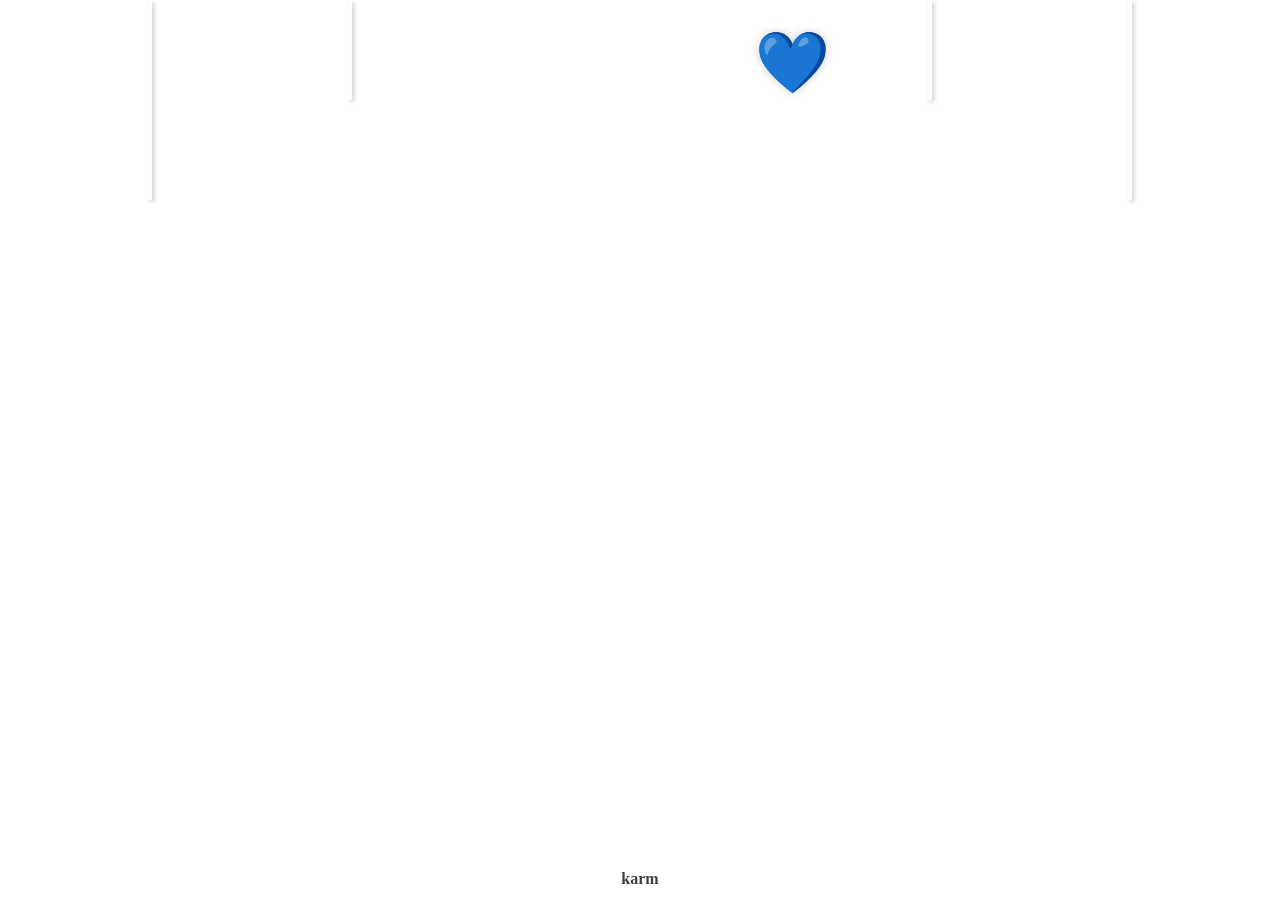
==== index.html @ bd9b113c "Update index.html" ====
<!DOCTYPE html>
<html lang="en">
<head>
    <meta charset="UTF-8">
    <meta http-equiv="X-UA-Compatible" content="IE=edge">
    <meta name="viewport" content="width=device-width, initial-scale=1.0">
    <meta name="title" content="Surprise Her 2.0 | Aoudumber Bade">
    <meta name="github" content="https://github.com/Aoudumber-Bade">
    <title>Surprise Her @techoverflows</title>
    <link rel="stylesheet" href="style.css">
    <link rel="website icon" type="png" href="image/gift3.gif">
    <link rel="stylesheet" href="https://cdnjs.cloudflare.com/ajax/libs/font-awesome/6.3.0/css/all.min.css" integrity="sha512-SzlrxWUlpfuzQ+pcUCosxcglQRNAq/DZjVsC0lE40xsADsfeQoEypE+enwcOiGjk/bSuGGKHEyjSoQ1zVisanQ==" crossorigin="anonymous" referrerpolicy="no-referrer" />
</head>
<body>
    <div class="wrapper">
        <div class="circle-1"></div>
        <div class="circle-2"></div>
        <div class="crile-3"></div>
        <div class="crile-4"></div>
        <div class="heart">
            <svg version="1.1" id="Layer_1" xmlns="http://www.w3.org/2000/svg" xmlns:xlink="http://www.w3.org/1999/xlink" x="0px" y="0px"
                viewBox="0 0 323.47 305.1" style="enable-background:new 0 0 323.47 305.1;" xml:space="preserve">
            <path class="st0" d="M263.95,161.72c-0.79,0.79-1.59,1.55-2.4,2.28l0.06,0.06l-99.88,99.88l-99.87-99.88l0.05-0.05
                c-0.81-0.74-1.61-1.5-2.4-2.29c-13.79-13.79-20.68-31.86-20.68-49.94c0-18.07,6.89-36.15,20.69-49.94
                c13.79-13.79,31.86-20.68,49.94-20.68c18.07,0,36.14,6.89,49.93,20.68c0.79,0.79,1.55,1.59,2.28,2.4c0.03,0.02,0.05,0.04,0.07,0.06
                c0.01-0.02,0.03-0.04,0.05-0.06c0.74-0.81,1.5-1.61,2.29-2.4c13.79-13.79,31.86-20.68,49.94-20.68c18.07,0,36.14,6.89,49.93,20.68
                C291.53,89.42,291.53,134.14,263.95,161.72z"/>
            </svg>
        </div>
        <div class="traitym">
            <svg version="1.1" id="Layer_1" xmlns="http://www.w3.org/2000/svg" xmlns:xlink="http://www.w3.org/1999/xlink" x="0px" y="0px"
                viewBox="0 0 323.47 305.1" style="enable-background:new 0 0 323.47 305.1;" xml:space="preserve">
            <path class="st1" d="M0,152.55h53.28l13.76-29.86c0,0,8.87,57.48,9.78,57.48s15.59-70.01,15.59-70.01l11.62,59.01l9.17-43.11
                l11.31,26.49h79.8l14.06-24.66l8.87,42.19l11.62-34.85l9.17,42.19l10.7-63.59l9.48,38.72h55.26"/>
            <path class="st2" d="M196.74,116.91l0.01,0.01l-35.02,35.02l-35.02-35.02c-4.43-4.47-7.16-10.62-7.16-17.42
                c0-6.83,2.77-13.03,7.25-17.51c4.48-4.48,10.67-7.25,17.51-7.25c6.8,0,12.95,2.73,17.42,7.16c4.47-4.43,10.63-7.16,17.41-7.16
                c6.84,0,13.03,2.77,17.51,7.25c4.49,4.48,7.26,10.68,7.26,17.51C203.91,106.29,201.18,112.44,196.74,116.91z"/>
            </svg>
        </div>
        <div class="avt">
            <img src="486749311_557724700105626_2108964331025162683_n.jpg" alt="">
        </div>

        <div class="heart-item1">
            <img src="image/heart.png" alt="">
        </div>
        <div class="heart-item2">
            <img src="image/heart2.png" alt="">
        </div>
        <div class="box-heart">
            <div class="heart1">
                <i class="fa-solid fa-heart"></i>
            </div>
            <div class="heart2">
                <i class="fa-solid fa-heart"></i>
            </div>
            <div class="heart3">
                <i class="fa-solid fa-heart"></i>
            </div>
            <div class="heart4">
                <i class="fa-solid fa-heart"></i>
            </div>
        </div>
        <div class="box-big_clouds">
            <div class="big_clouds1">
                <img src="image/big-clouds1.png" alt="">
            </div>
            <div class="big_clouds2">
                <img src="image/big-clouds2.png" alt="">
            </div>
            <div class="big_clouds3">
                <img src="image/big-clouds3.png" alt="">
            </div>
        </div>
        <div class="mail">
            <button><i class="fa-regular fa-envelope"></i></button>
            <span class="heartMail"><i class="fa-solid fa-heart"></i></span>
        </div>
        <div class="icon">
            <i class="fa-solid fa-chevron-left"></i>
        </div>
        <div class="gift"></div>
        <div class="gift1"></div>
        <div class="gift2"></div>
        <div class="gift3"></div>
        <div class="textLove">
            <p>I</p>
            <p>Love</p>
            <p>You</p>
            <p>💙</p>
        </div>
    </div>
    
    <div id="copy">
		<p class="text-center text-white text-sm"> <a
			href="https://www.instagram.com/fallenchronicles/">karm</a></p>
	  </div>
</body>
<script>
    var mail = document.querySelector(".mail")
    mail.addEventListener("click", ()=>{
        window.location.href = "mail.html"
    })
</script>
</html>
---- style.css ----
@import url('https://fonts.googleapis.com/css2?family=Roboto:wght@700&display=swap');
@import url('https://fonts.googleapis.com/css2?family=Dancing+Script:wght@700&display=swap');
*{
    margin: 0;
    padding: 0;
    box-sizing: border-box;
}
body {
    height: 100vh;
    background: linear-gradient(rgb(255 255 255 / 90%), rgb(255 63 63 / 0%)), url(image/bgr.jpg);
    background-size: cover;
}
.wrapper{
    position: relative;
    width: 100%;
    height: 100%;
    display: flex;
    justify-content: center;
    align-items: center;
    min-height: 100vh;
    overflow: hidden;
}

.wrapper .crile-1{
    position: absolute;
    content: "";
    width: 100px;
    height: 100px;
    border: 6px solid red;
    border-radius: 50%;
    transform: scale(0);
    animation: scaleBorder 1s forwards alternate ease-in-out;
}
@keyframes scaleBorder{
    70%{
        transform: scale(1);
        border-width: 6px;
    }
    80%{
        transform: scale(1);
        border-width: 1px;
    }
    100%{
        transform: scale(1);
        border-width: 1px;
        opacity: 0;
    }
}
.wrapper .crile-2{
    position: absolute;
    content: "";
    width: 100px;
    height: 100px;
    border: 6px solid red;
    border-radius: 50%;
    transform: scale(0);
    animation: scaleBorder 1s forwards alternate ease-in-out 2;
    animation-delay: 0.3s;
}

.wrapper .crile-3{
    position: absolute;
    width: 50px;
    height: 50px;
    border: 30px solid red;
    border-radius: 50%;
    transform: scale(0);
    animation: spanScale 2s forwards alternate 1.8s;
}
@keyframes spanScale{
    0%{
        border-width: 30px;
        transform: scale(0);
    }
    30%, 40%{
        transform: scale(1);
    }
    50%{
        border-width: 5px;
        transform: scale(0.2);
    }
    52%{
        border-width: 30px;
    }
    80%{
        border-width: 30px;
        transform:translateY(300px) scale(0.2);
    }
    100%{
        border-width: 25px;
        transform:translate(0) scale(0);
    }
}
.wrapper .crile-4{
    position: absolute;
    bottom: 0;
    width: 100%;
    height: 100%;
    /* background: url("image/bgr.jpg"); */
    background-repeat: no-repeat;
    background-size: cover;
    transform: scale(0);
    transform-origin: bottom;
    /* animation: bgrScale 1s ease-in-out forwards alternate 3.1s; */
}
@keyframes bgrScale{
    0%{
        width: 10px;
        height: 10px;
        transform: scale(0);
        border-radius: 50%;
        transform-origin: bottom;
    }
    98%{
        width: 700px;
        height: 700px;
        transform: scale(1);
        border-radius: 50%;
        transform-origin: bottom;
    }
    100%{
        width: 100%;
        height: 100%;
        transform: scale(1);
    }
}
.heart{
    position: absolute;
    width: 25%;
    height: 25%;
    display: flex;
    justify-content: center;
    align-items: center;
    z-index: 100;
    filter: drop-shadow(3px 3px 6px rgba(0,0,0,0.4));
    animation: nhiptim 2s forwards 16s;
}
.heart .st0{
    position: absolute;
    fill:none;
    stroke-width: 4px;
    stroke: #fed3dd;
    stroke-dasharray: 1700;
    stroke-dashoffset: 0;
    opacity: 0;
    animation: heart 5s linear forwards alternate 6s;
}
@keyframes heart{
    0%{
        opacity: 1;
        stroke-dashoffset: 1700;
    }
    100%{
        opacity: 1;
        stroke-dashoffset: 0;
        fill: #ff2b5d;
    }
}
.traitym{
    width: 250px;
    height: 250px;
    display: flex;
    justify-content: center;
    align-items: center;
    z-index: 100;
    animation: nhiptim 2s forwards 15s;
}
@keyframes nhiptim {
    0%{
        transform:rotate(0deg) scale(1);
    }
    20%,100%{
        transform:rotate(720deg) scale(0);
    }
}
.traitym .st1{
    fill: none;
    stroke: #ffffff;
    stroke-width: 5px;
    stroke-dasharray: 3700;
    stroke-dashoffset: 3700;
    animation: ani 10s forwards 7.5s;
}
@keyframes ani{
    0%{
        fill: none;
        stroke-dashoffset: 3700;
    }
    100%{
        fill: none;
        stroke-dashoffset: 0;
    }
}
.traitym .st2{
    stroke: #ffffff;
    stroke-width: 5px;
    fill: none;
    stroke-dasharray: 1700;
    stroke-dashoffset: 1700;
    animation: ani1 10s forwards 7s;
}
@keyframes ani1{
    0%{
        stroke-dashoffset: 2000;
        fill: none;
    }
    100%{
        stroke-dashoffset: 0;
        fill: red;
    }
}

.avt{
    position: absolute;
    width: 190px;
    height: 190px;
    border-radius: 50%;
    border: 4px solid #fff;
    overflow: hidden;
    transform: scale(0) translateY(20px);
    box-shadow: 3px 3px 10px rgba(0, 0, 0, 0.4);
    display: flex;
    z-index: 10000;
    animation: avt 2s forwards 17s;
}
@keyframes avt{
    0%{
        transform: scale(0) translateY(-40px);
    }
    10%{
        transform: scale(1.3) translateY(-40px);
    }
    20%{
        transform:scale(0.7) translateY(-40px);
    }
    30%,100%{
        transform:scale(1) translateY(-40px);
    }
}
.avt img{
    width: 100%;
    object-fit: cover;
}
.heart-item1{
    position: absolute;
    transform: scale(0) rotate(0deg);
    animation: bigHeart 2s forwards 11.2s;
}
@keyframes bigHeart{
    0%{
        transform: scale(0) rotate(0deg);
    }
    20%{
        transform: scale(1.3);
    }
    40%{
        transform: scale(0.7) rotate(360deg);
    }
    60%,100%{
        transform: scale(1) rotate(720deg);
    }
}
.heart-item2{
    position: absolute;
    width: 380px;
    z-index: 10;
    transform: scale(0);
    animation: bigHeart 2s forwards alternate 11s;
}
.heart-item2 img{
    width: 100%;
}

.box-heart{
    position: absolute;
    top: 0;
    left: 0;
    width: 100%;
}
.heart1{
    position: absolute;
    display: flex;
    width: 100px;
    justify-content: center;
    filter: drop-shadow(2px 2px 2px rgba(0,0,0,0.2));
    left: 100px;
    animation: heart1 2s infinite linear;
}
@keyframes heart1{
    0%{
        transform: rotate(0);
        transform-origin: top;
    }
    25%{
        transform: rotate(5deg);
        transform-origin: top;
    }
    50%{
        transform: rotate(0);
        transform-origin: top;
    }
    75%{
        transform: rotate(-5deg);
        transform-origin: top;
    }
    100%{
        transform: rotate(0);
        transform-origin: top;
    }
}
.heart1::before{
    position: absolute;
    content: "";
    width: 4px;
    height: 200px;
    background: #ffffff;
    filter: blur(0.5px);
}
.heart1 .fa-heart{
    position: absolute;
    font-size: 80px;
    color: #f8dae9;
    filter: drop-shadow(2px 2px 2px rgba(0,0,0,0.2));
    top: 150px;
}

.heart2{
    position: absolute;
    display: flex;
    width: 100px;
    justify-content: center;
    filter: drop-shadow(2px 2px 2px rgba(0,0,0,0.2));
    right: 100px;
    animation: heart1 2s infinite linear;
}
.heart2::before{
    position: absolute;
    content: "";
    width: 4px;
    height: 200px;
    background: #ffffff;
    filter: blur(0.5px);
}
.heart2 .fa-heart{
    position: absolute;
    font-size: 80px;
    color: #ff8dc6;
    filter: drop-shadow(2px 2px 2px rgba(0,0,0,0.2));
    top: 150px;
}
.heart3{
    position: absolute;
    display: flex;
    width: 100px;
    justify-content: center;
    filter: drop-shadow(2px 2px 2px rgba(0,0,0,0.2));
    left: 300px;
    animation: heart1 2s infinite linear;
}
.heart3::before{
    position: absolute;
    content: "";
    width: 4px;
    height: 100px;
    background: #ffffff;
    filter: blur(0.5px);
}
.heart3 .fa-heart{
    position: absolute;
    font-size: 80px;
    color: #ff4174;
    filter: drop-shadow(2px 2px 2px rgba(0,0,0,0.2));
    top: 70px;
}
.heart4{
    position: absolute;
    display: flex;
    width: 100px;
    justify-content: center;
    filter: drop-shadow(2px 2px 2px rgba(0,0,0,0.2));
    right: 300px;
    animation: heart1 2s infinite linear;
}
.heart4::before{
    position: absolute;
    content: "";
    width: 4px;
    height: 100px;
    background: #ffffff;
    filter: blur(0.5px);
}
.heart4 .fa-heart{
    position: absolute;
    font-size: 80px;
    color: #ff799f;
    filter: drop-shadow(2px 2px 2px rgba(0,0,0,0.2));
    top: 70px;
}
.box-big_clouds{
    position: absolute;
    top: 0;
    left: 0;
    width: 100%;
    height: 100%;
    display: flex;
    justify-content: center;
    align-items: center;
}
.big_clouds1{
    position: absolute;
    bottom: -190px;
    width: 110%;
    z-index: 7;
    animation: bigClouds1 4s infinite alternate;
}
.big_clouds1 img{
    width: 100%;
}
@keyframes bigClouds1{
    0%{
        transform: scale(1);
    }
    50%{
        transform: scale(0.98);
    }
    100%{
        transform: scale(1);
    }
}
.big_clouds2{
    position: absolute;
    bottom: -240px;
    width: 110%;
    z-index: 6;
    animation: bigClouds2 3s infinite alternate;
}
.big_clouds2 img{
    width: 100%;
}
@keyframes bigClouds2{
    0%{
        transform: scale(1);
    }
    50%{
        transform: scale(0.98);
    }
    100%{
        transform: scale(1);
    }
}
.big_clouds3{
    position: absolute;
    bottom: -150px;
    width: 110%;
    z-index: 5;
    animation: bigClouds3 2s infinite alternate;
}
.big_clouds3 img{
    width: 100%;
}
@keyframes bigClouds3{
    0%{
        transform: scale(1);
    }
    50%{
        transform: scale(0.98);
    }
    100%{
        transform: scale(1);
    }
}

.mail{
    position: absolute;
    z-index: 100000;
    width: 100px;
    height: 40px;
    display: flex;
    justify-content: center;
    align-items: center;
    cursor: pointer;
    margin-top: 180px;
    filter: drop-shadow(2px 2px 2px rgba(0,0,0,0.3));
    transform: scale(0);
    animation: boxMail 2s forwards ease-in-out 18s;
}
@keyframes boxMail{
    0%{
        transform: rotate(0deg) scale(0);
    }
    15%, 100%{
        transform: rotate(720deg) scale(1.1);
    }
}


.mail button{
    padding: 10px 15px;
    background-color: rgb(255, 109, 136);
    border: none;
    font-size: 25px;
    border-radius: 4px 0px 0px 4px;
    transition: 0.5s;
    width: 58px;
    height: 40px;
    display: flex;
    justify-content: center;
    align-items: center;
    cursor: pointer;
    color: #fff;
}
.mail button >i{
    transition: 0.5s;
}
.mail span{
    position: relative;
    width: 44px;
    height: 44px;
    background-color: rgb(255, 109, 136);
    margin-left: -2px;
    border-radius: 0px 6px 6px 0px;
    cursor: pointer;
    display: flex;
    justify-content: center;
    align-items: center;
    transition: 0.5s;
}
.heartMail i{
    color: #fff;
    transition: 1s;
}
.mail:hover button i{
    cursor: pointer;
    color: rgb(255, 255, 255);
    filter: drop-shadow(0px 0px 10px rgb(255, 187, 199));
    animation: rotateMail 0.5s linear infinite;
}
@keyframes rotateMail{
    0%{
        transform: rotate(0deg);
    }
    25%{
        transform: rotate(5deg);
    }
    50%{
        transform: rotate(0deg);
    }
    75%{
        transform: rotate(-5deg);
    }
    100%{
        transform: rotate(0deg);
    }
}
.mail:hover > .heartMail{
    transform: translateY(-4px);
    background-color: #f2acc6;
    box-shadow: -2px 2px 5px rgb(0, 0, 0, 0.5);
}

.mail:hover > .heartMail i{
    color: #ff0000;
    transform: rotate(360deg);
    filter: drop-shadow(0px 0px 7px rgb(255, 255, 255));
}
.gift{
    position: absolute;
    width: 110px;
    height: 110px;
    background: url(image/gift7.gif);
    background-repeat: no-repeat;
    background-size: cover;
    border-radius: 50%;
    background-position: center;
    box-shadow: 5px 5px 5px rgba(0, 0, 0, 0.2);
    left: 50px;
    top: 55%;
    z-index: 100;
    transform: scale(0);
    animation: giftCute 2s forwards 12.5s;
}
@keyframes giftCute{
    0%{
        transform: scale(0);
    }
    20%{
        transform: scale(1.3);
    }
    40%{
        transform: scale(0.7);
    }
    60%,100%{
        transform: scale(1);
    }
}
.gift::before{
    position: absolute;
    content: "Mở<3";
    font-family: 'Dancing Script', cursive;
    font-size: 20px;
    color: red;
    width: 110px;
    height: 35px;
    background: #ffffff;
    top: -30px;
    left: 50px;
    border-radius: 5px;
    box-shadow: 5px 5px 8px rgba(0, 0, 0, 0.2);
    display: flex;
    justify-content: center;
    align-items: center;
    z-index: 10;
    transition: animation 1s;
    opacity: 0;
    transform: translate(-60px, 60px) scale(0);
}
.icon:hover ~ .gift::before{
    animation: textGift 1s forwards;
}
@keyframes textGift{
    0%{
        opacity: 1;
        transform: translate(-60px, 60px) scale(0);
    }
    100%{
        opacity: 1;
        transform: translate(0px, 0px) scale(1);
    }
}
.gift1{
    position: absolute;
    width: 110px;
    height: 110px;
    background: url(image/gift5.gif);
    background-repeat: no-repeat;
    background-size: cover;
    border-radius: 50%;
    background-position: center;
    box-shadow: 5px 5px 5px rgba(0, 0, 0, 0.2);
    right: 50px;
    top: 55%;
    z-index: 10000;
    transform: scale(0);
    animation: giftCute 2s forwards 14s;
}
.gift1::before{
    position: absolute;
    content: "Nhé";
    font-size: 20px;
    color: red;
    font-family: 'Dancing Script', cursive;
    width: 110px;
    height: 35px;
    background: #ffffff;
    top: -30px;
    right: 50px;
    border-radius: 5px;
    box-shadow: 5px 5px 8px rgba(0, 0, 0, 0.2);
    display: flex;
    justify-content: center;
    align-items: center;
    z-index: 10;
    transition: animation 1s;
    opacity: 0;
    transform: translate(50px, 60px) scale(0);
}
.icon:hover ~ .gift1::before{
    animation: textGift1 1s forwards 1.5s;
}
@keyframes textGift1{
    0%{
        opacity: 1;
        transform: translate(50px, 60px) scale(0);
    }
    100%{
        opacity: 1;
        transform: translate(0px, 0px) scale(1);
    }
}
.gift2{
    position: absolute;
    width: 150px;
    height: 150px;
    background: url(image/gift6.gif);
    background-repeat: no-repeat;
    background-size: cover;
    border-radius: 50%;
    background-position: center;
    box-shadow: 5px 5px 5px rgba(0, 0, 0, 0.2);
    left: 220px;
    top: 30%;
    z-index: 10000;
    transform: scale(0);
    animation: giftCute 2s forwards 13s;
}
.gift2::before{
    position: absolute;
    content: "Thư";
    font-size: 20px;
    color: red;
    font-family: 'Dancing Script', cursive;
    width: 110px;
    height: 35px;
    background: #ffffff;
    top: -30px;
    left: 50px;
    border-radius: 5px;
    box-shadow: 5px 5px 8px rgba(0, 0, 0, 0.2);
    display: flex;
    justify-content: center;
    align-items: center;
    z-index: 10;
    transition: animation 1s;
    opacity: 0;
    transform: translate(-50px, 60px) scale(0);
}
.icon:hover ~ .gift2::before{
    animation: textGift 1s forwards 0.5s;
}
.gift3{
    position: absolute;
    width: 150px;
    height: 150px;
    background: url(image/gift3.gif);
    background-repeat: no-repeat;
    background-size: cover;
    border-radius: 50%;
    background-position: center;
    box-shadow: 5px 5px 5px rgba(0, 0, 0, 0.2);
    right: 220px;
    top: 30%;
    z-index: 10000;
    transform: scale(0);
    animation: giftCute 2s forwards 13.5s;
}
.gift3::before{
    position: absolute;
    content: "Ra";
    font-size: 20px;
    color: red;
    font-family: 'Dancing Script', cursive;
    width: 110px;
    height: 35px;
    background: #ffffff;
    top: -30px;
    right: 50px;
    border-radius: 5px;
    box-shadow: 5px 5px 8px rgba(0, 0, 0, 0.2);
    display: flex;
    justify-content: center;
    align-items: center;
    z-index: 10;
    transition: animation 1s;
    opacity: 0;
    transform: translate(50px, 60px) scale(0);
}
.icon:hover ~ .gift3::before{
    animation: textGift1 1s forwards 1s;
}
.icon{
    position: absolute;
    width: 50px;
    height: 50px;
    background: #fff;
    border-radius: 50%;
    display: flex;
    justify-content: center;
    align-items: center;
    bottom: 10%;
    box-shadow: 5px 5px 8px rgba(0, 0, 0, 0.2);
    cursor: pointer;
    z-index: 10000000000;
    transform: scale(0);
    animation: iconText 2s forwards 14.5s;
}
@keyframes iconText{
    0%{
        transform: scale(0);
    }
    10%{
        transform: scale(1.4);
    }
    20%{
        transform: scale(0.7);
    }
    30%,100%{
        transform: scale(1);
    }
}
.icon> i{
    font-size: 25px;
    color: #ff0000;
    transition: all 0.5s;
    transform: rotate(90deg);
}
.icon:hover > i{
    transform: rotate(630deg);
}
.textLove {
    position: absolute;
    top: 3%;
    display: flex;
    align-items: center;
    text-transform: capitalize;
    text-shadow: 0px 0px 10px rgba(0, 0, 0, 0.2);
}
.textLove p{
    font-family: 'Roboto', sans-serif;
    font-size: 60px;
    padding: 0px 10px;
    -webkit-text-stroke: 3px red;
    -webkit-text-fill-color: #fff;
}
.textLove p:nth-child(1){
    transform: scale(0);
    animation: textLove 2s forwards alternate ease-in-out 15.5s;
}
.textLove p:nth-child(2){
    transform: scale(0);
    animation: textLove 2s forwards alternate ease-in-out 15.7s;
}
.textLove p:nth-child(3){
    transform: scale(0);
    animation: textLove 2s forwards alternate ease-in-out 15.9s;
}
@keyframes textLove{
    0%{
        transform: scale(0);
    }
    10%{
        transform: scale(1.4);
    }
    20%{
        transform: scale(0.7);
    }
    30%,100%{
        transform: scale(1);
    }
}

#copy {
    position: fixed;
    bottom: 12px;
    left: 50%;
    transform: translateX(-50%);
    font-size: 1rem;
}

#copy a {
    text-decoration: none;
    color: #191919d7;
}

#copy p {
    color: #ff3d5a;
    text-align: center;
    font-weight: 700;
    cursor: pointer;
}


@media screen and (max-width: 658px) {
    .textLove p {
        font-family: 'Roboto', sans-serif;
        font-size: 2.7rem;
        padding: 0px 10px;
        -webkit-text-stroke: 3px red;
        -webkit-text-fill-color: #fff;
    }

    .avt {
        position: absolute;
        width: 100px;
        height: 100px;
        border-radius: 50%;
        border: 4px solid #fff;
        overflow: hidden;
        transform: scale(0) translateY(20px);
        box-shadow: 3px 3px 10px rgba(0, 0, 0, 0.4);
        display: flex;
        z-index: 10000;
        animation: avt 2s forwards 17s;
    }

    .heart-item1 {
        /* width: 155px; */
        position: absolute;
        transform: scale(0) rotate(0deg);
        animation: bigHeart 2s forwards 11.2s;
        transform: scale(0.8) !important;
    }

    .heart-item2 {
        position: absolute;
        width: 280px;
        z-index: 10;
        transform: scale(0);
        animation: bigHeart 2s forwards alternate 11s;
    }

    .mail {
        position: absolute;
        z-index: 100000;
        width: 89px;
        height: 77px;
        display: flex;
        justify-content: center;
        align-items: center;
        cursor: pointer;
        margin-top: 85px;
        filter: drop-shadow(2px 2px 2px rgba(0,0,0,0.3));
        transform: scale(0);
        animation: boxMail 2s forwards ease-in-out 18s;
    }

    .mail span {
        position: relative;
        width: 44px;
        height: 41px;
        background-color: rgb(255, 109, 136);
        margin-left: -2px;
        border-radius: 0px 6px 6px 0px;
        cursor: pointer;
        display: flex;
        justify-content: center;
        align-items: center;
        transition: 0.5s;
    }

    .traitym {
        width: 75px;
        height: 75px;
        display: flex;
        justify-content: center;
        align-items: center;
        z-index: 100;
        animation: nhiptim 2s forwards 15s;
    }

    .icon {
        position: absolute;
        width: 50px;
        height: 50px;
        background: #fff;
        border-radius: 50%;
        display: flex;
        justify-content: center;
        align-items: center;
        bottom: 16%;
        box-shadow: 5px 5px 8px rgba(0, 0, 0, 0.2);
        cursor: pointer;
        z-index: 10000000000;
        transform: scale(0);
        animation: iconText 2s forwards 14.5s;
    }

    .gift {
        position: absolute;
        width: 50px;
        height: 50px;
        background: url(image/gift7.gif);
        background-repeat: no-repeat;
        background-size: cover;
        border-radius: 50%;
        background-position: center;
        box-shadow: 5px 5px 5px rgba(0, 0, 0, 0.2);
        left: 55px;
        top: 87%;
        z-index: 100;
        transform: scale(0);
        animation: giftCute 2s forwards 12.5s;
    }

    .gift3 {
        position: absolute;
        width: 80px;
        height: 80px;
        background: url(image/gift3.gif);
        background-repeat: no-repeat;
        background-size: cover;
        border-radius: 50%;
        background-position: center;
        box-shadow: 5px 5px 5px rgba(0, 0, 0, 0.2);
        right: 258px;
        top: 72%;
        z-index: 10000;
        transform: scale(0);
        animation: giftCute 2s forwards 13.5s;
    }

    .gift2 {
        position: absolute;
        width: 80px;
        height: 80px;
        background: url(image/gift6.gif);
        background-repeat: no-repeat;
        background-size: cover;
        border-radius: 50%;
        background-position: center;
        box-shadow: 5px 5px 5px rgba(0, 0, 0, 0.2);
        left: 248px;
        top: 75%;
        z-index: 10000;
        transform: scale(0);
        animation: giftCute 2s forwards 13s;
    }

    .gift1 {
        position: absolute;
        width: 50px;
        height: 50px;
        background: url(image/gift5.gif);
        background-repeat: no-repeat;
        background-size: cover;
        border-radius: 50%;
        background-position: center;
        box-shadow: 5px 5px 5px rgba(0, 0, 0, 0.2);
        right: 58px;
        top: 89%;
        z-index: 10000;
        transform: scale(0);
        animation: giftCute 2s forwards 14s;
    }

}
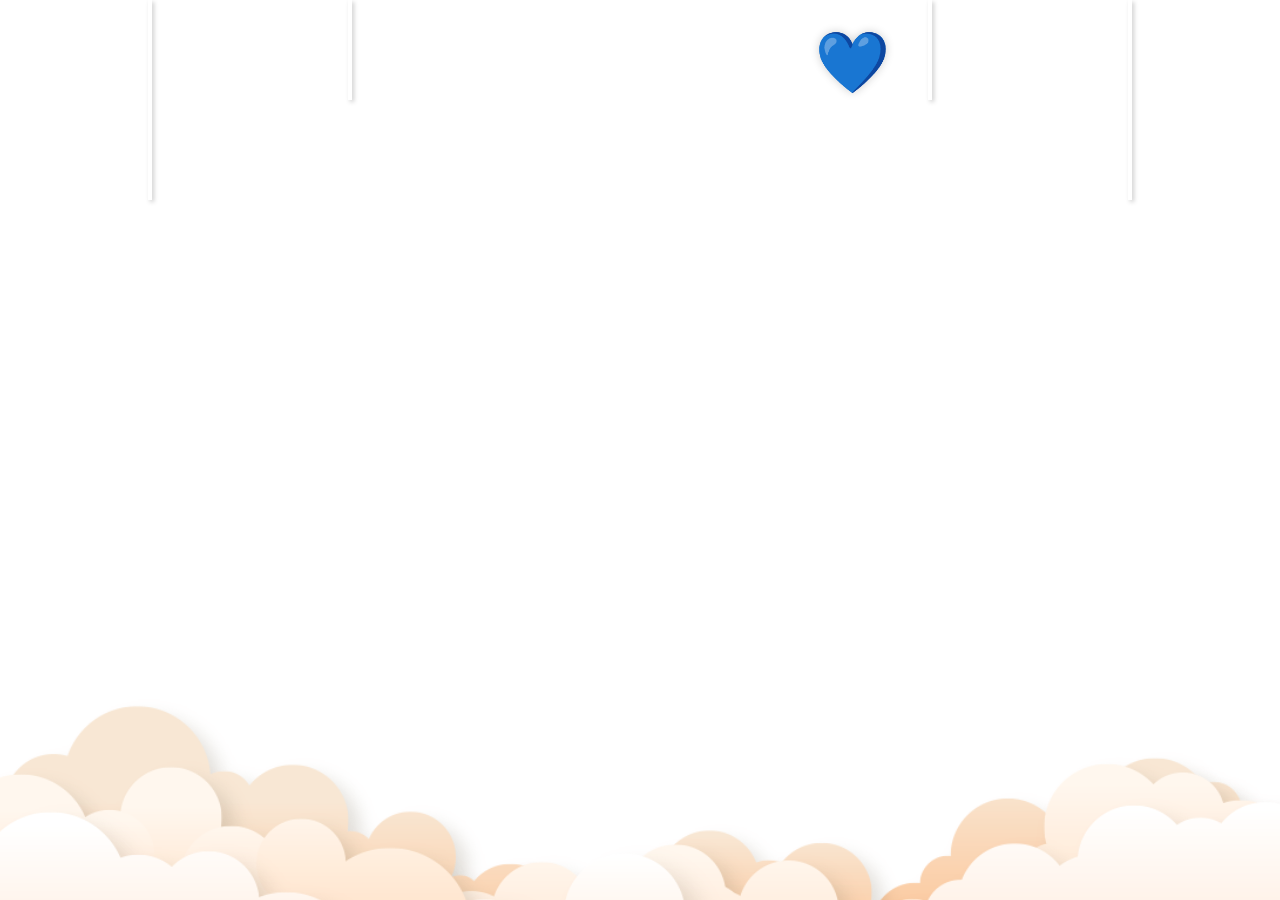
==== commit 4c1d3d33: "Update index.html" ====
--- a/index.html
+++ b/index.html
@@ -42,10 +42,10 @@
         </div>
 
         <div class="heart-item1">
-            <img src="image/heart.png" alt="">
+            <img src="heart.png" alt="">
         </div>
         <div class="heart-item2">
-            <img src="image/heart2.png" alt="">
+            <img src="heart2.png" alt="">
         </div>
         <div class="box-heart">
             <div class="heart1">
@@ -63,13 +63,13 @@
         </div>
         <div class="box-big_clouds">
             <div class="big_clouds1">
-                <img src="image/big-clouds1.png" alt="">
+                <img src="big-clouds1.png" alt="">
             </div>
             <div class="big_clouds2">
-                <img src="image/big-clouds2.png" alt="">
+                <img src="big-clouds2.png" alt="">
             </div>
             <div class="big_clouds3">
-                <img src="image/big-clouds3.png" alt="">
+                <img src="big-clouds3.png" alt="">
             </div>
         </div>
         <div class="mail">
@@ -84,8 +84,8 @@
         <div class="gift2"></div>
         <div class="gift3"></div>
         <div class="textLove">
-            <p>I</p>
-            <p>Love</p>
+            <p>this is</p>
+            <p>for</p>
             <p>You</p>
             <p>💙</p>
         </div>
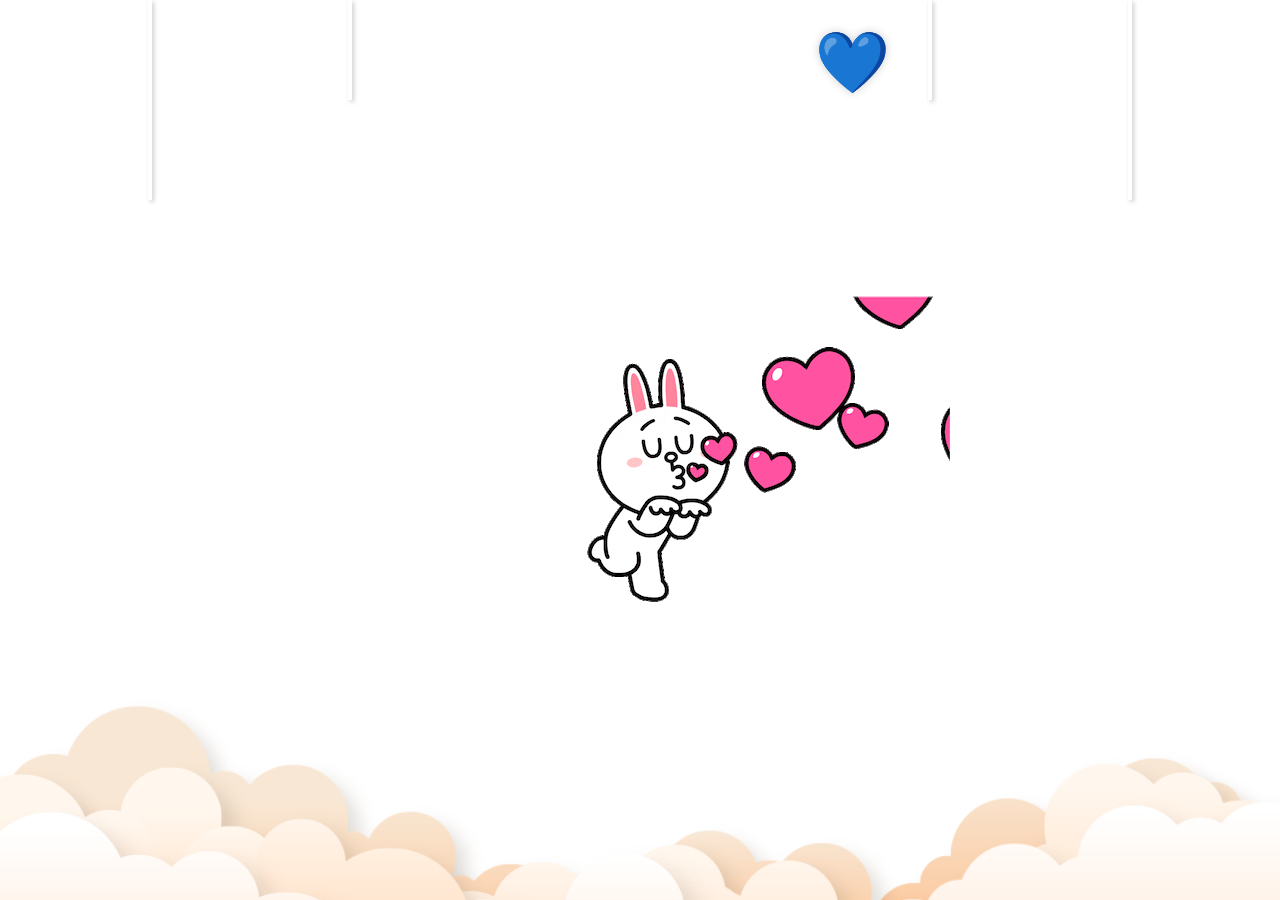
==== commit 1a5b9ef8: "Update index.html" ====
--- a/index.html
+++ b/index.html
@@ -80,6 +80,7 @@
             <i class="fa-solid fa-chevron-left"></i>
         </div>
         <div class="gift"></div>
+	    <img src="gift1.gif" alt="">
         <div class="gift1"></div>
         <div class="gift2"></div>
         <div class="gift3"></div>
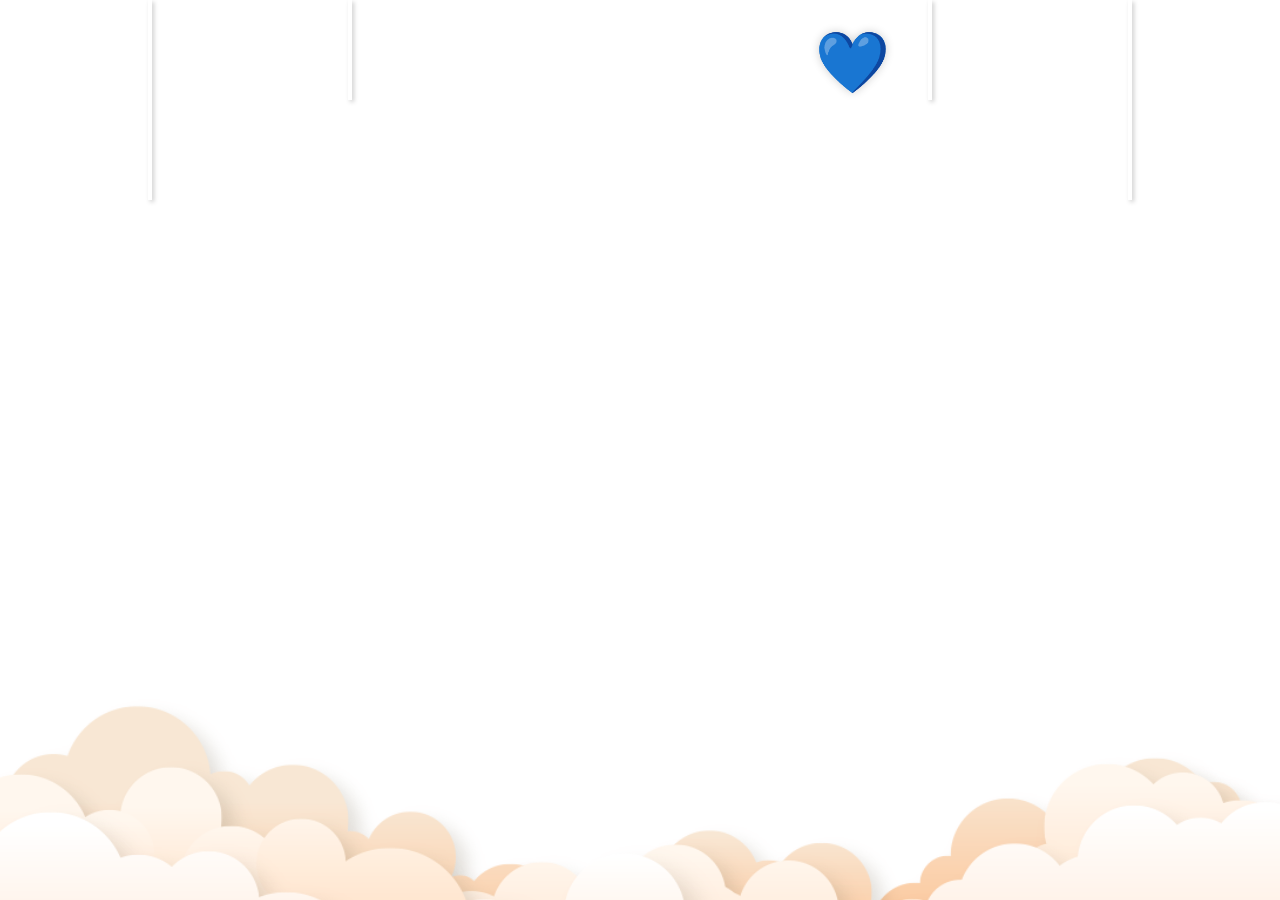
==== commit 52825a76: "Update index.html" ====
--- a/index.html
+++ b/index.html
@@ -80,7 +80,6 @@
             <i class="fa-solid fa-chevron-left"></i>
         </div>
         <div class="gift"></div>
-	    <img src="gift1.gif" alt="">
         <div class="gift1"></div>
         <div class="gift2"></div>
         <div class="gift3"></div>
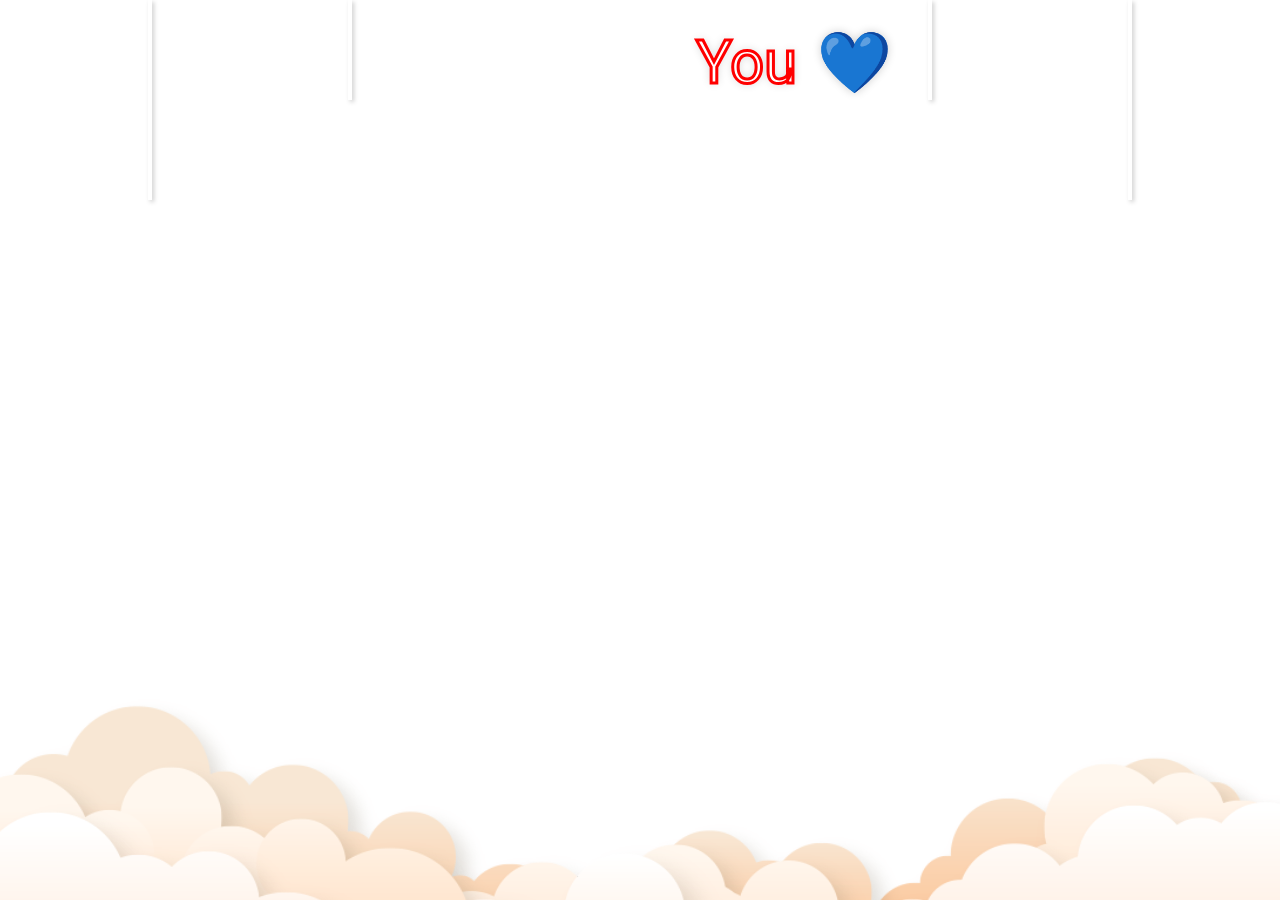
==== commit 4cfc8124: "Update index.html" ====
--- a/index.html
+++ b/index.html
@@ -84,7 +84,8 @@
         <div class="gift2"></div>
         <div class="gift3"></div>
         <div class="textLove">
-            <p>this is</p>
+            <p>this</p>
+	    <p>is</p>
             <p>for</p>
             <p>You</p>
             <p>💙</p>
@@ -93,7 +94,7 @@
     
     <div id="copy">
 		<p class="text-center text-white text-sm"> <a
-			href="https://www.instagram.com/fallenchronicles/">karm</a></p>
+			href="https://www.instagram.com/fallenchronicles/">click on heart or letter button </a></p>
 	  </div>
 </body>
 <script>
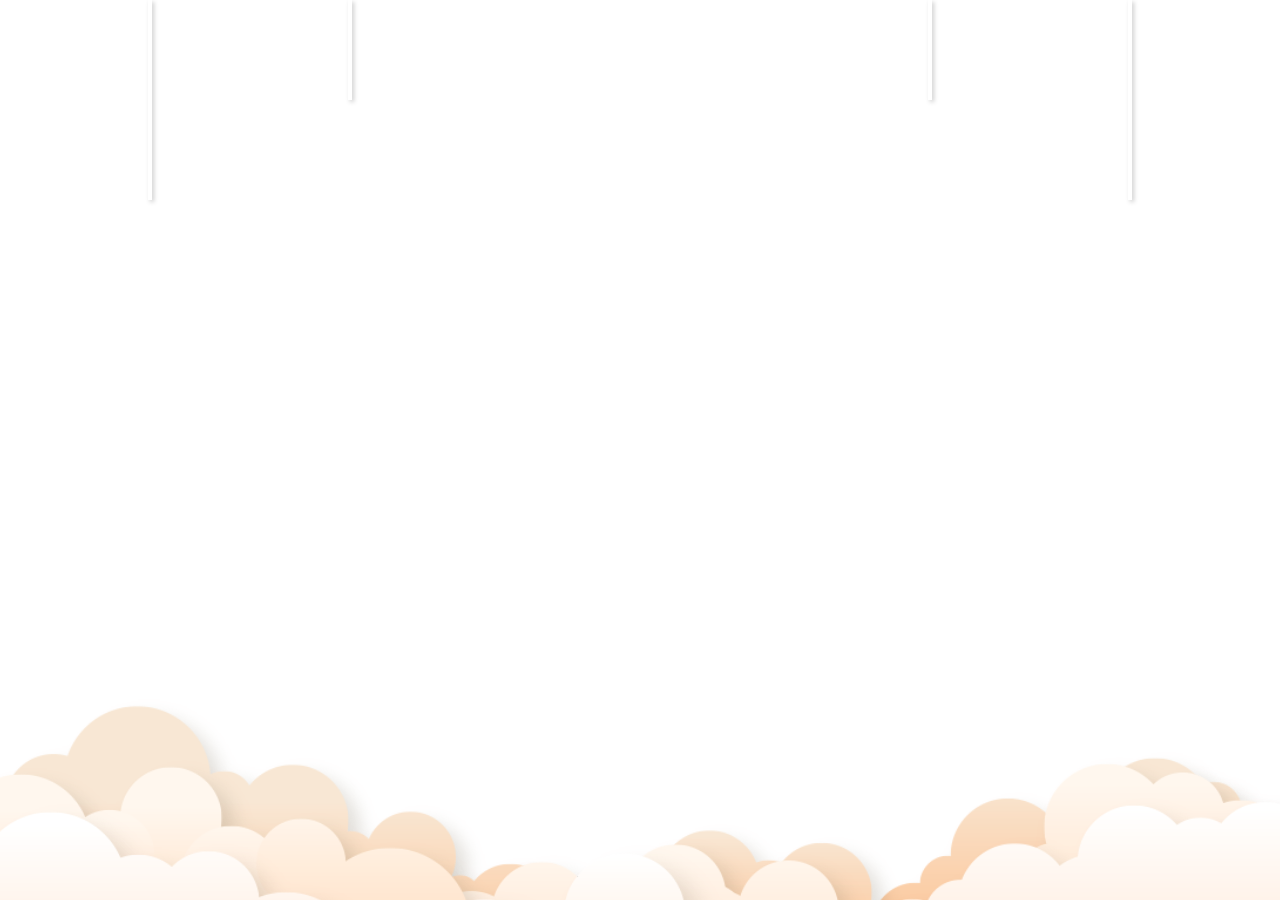
==== commit 451e6cf7: "Update index.html" ====
--- a/index.html
+++ b/index.html
@@ -86,9 +86,7 @@
         <div class="textLove">
             <p>this</p>
 	    <p>is</p>
-            <p>for</p>
-            <p>You</p>
-            <p>💙</p>
+            <p>for you💙</p>
         </div>
     </div>
     
